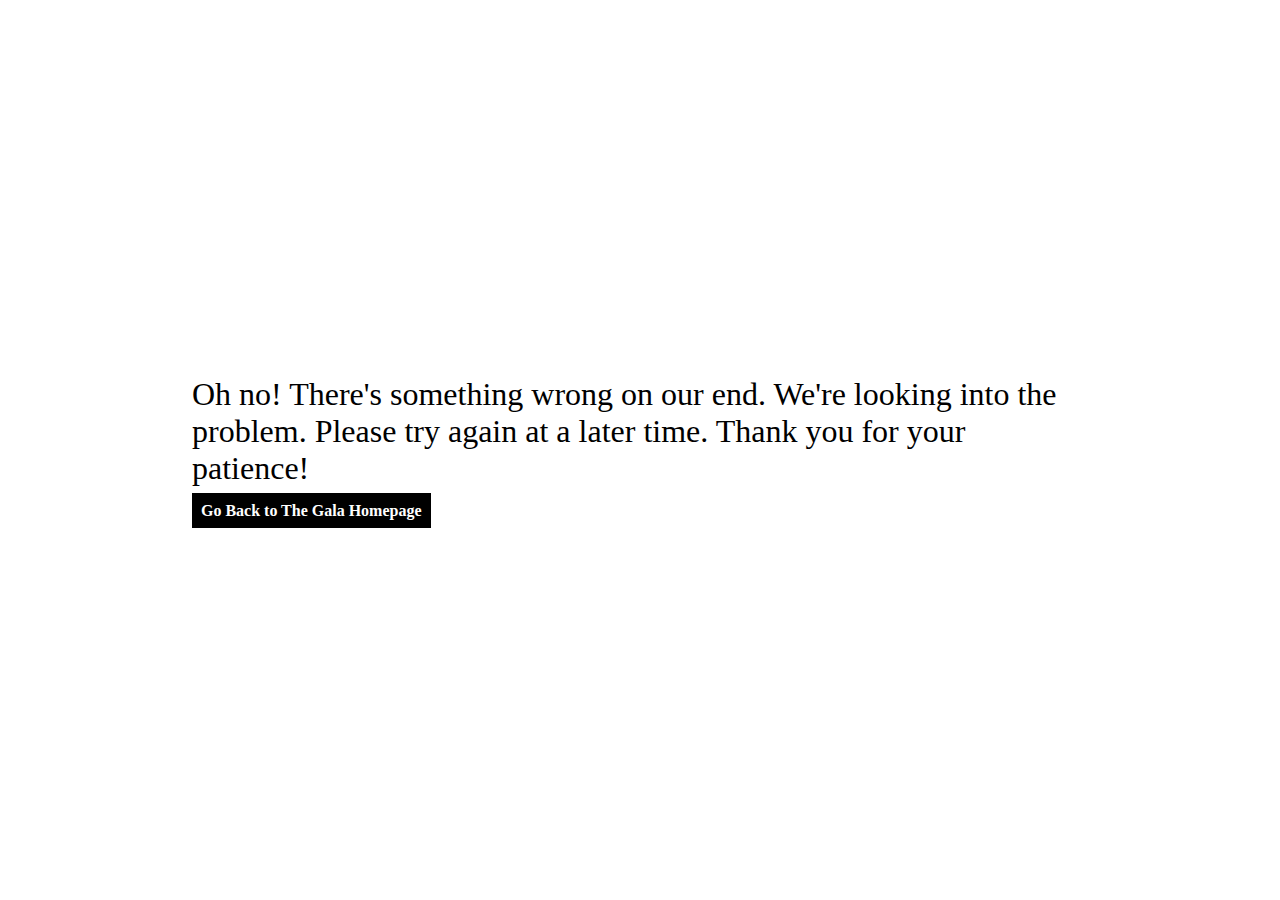
==== website/about.html @ 7577daa3 "Add files via upload" ====
<!DOCTYPE html> 
<html lang="en">
    <head>
        <title>
         AEF Gala - About AEF
        </title>
        <link rel="icon" href="images/logo.png">
        <link rel="stylesheet" type="text/css" href="/website/css/style.css">
                    <meta charset="UTF-8"><meta name="viewport" content="width=device-width, initial-scale=1.0">
    </head>
    <div id="error">
        <p>Oh no! There's something wrong on our end. We're looking into the problem. Please try again at a later time. Thank you for your patience! </p>
    <a href="gala.html">Go Back to The Gala Homepage</a>
    </div>
 <!--   
    <body>
        <div class="header">
            <header>
                <img src="./images/aef_logo_c.png">
            <ul>
                <li><a href="/index.html">The Gala</a></li>
                <li><a href="/support.html">Support Us</a></li>
                <li><a href="about.html">About AEF</a></li>
                <li><a href="sponsors.html">Our Sponsors</a></li>
                <li><a href="contact.html">Contact Us</a></li>
            </ul>
        </header>
    </div>
    <div class="content">
        
        <h1>About AEF</h1>
        <p>The Alhambra Educational Foundation (AEF) is a 501(c)(3) non-profit organization and the official fundraising partner of the Alhambra Unified School District. It has been raising funds to support and improve the educations of all students within the district since 1993. So far, it has donated over 2.8 million dollars, which has gone into programs such as the Reading is Fundamental, Music and More, Teacher Mini-Grants, Student Leadership seminars, and Authors Festival programs.</p>

        <h1>The Management</h1>
        <p>AEF is managed by a team of parents, former educators, professionals, and more, all of them passionate about providing a quality education to children. Currently, this board is comprised of Steve Perry (President), Cliff Bender (1st Vice President), Maria Chow-Kakazu (2nd Vice President), Martin Ulloa (Secretary), and Dawn Rock (Treasurer). Starting in 2024 and ending in 2025, the team will include Ed Aguirre, Shirley Gudal, John Nunez, Dawn Rock, Alice Tan, Lorraine Tom, Sharon Woo, Hoang (Kevin) Nong, Thomas Wong, Barbara Messina, and Nathaniel Rock.
        </p>

        <h1>AEF’s Impact        </h1>
        <p>In the past 30 years, AEF has funded: 
            </p>
            <ul>
                <li>TK-3rd instructional music</li>
                <li>Additional high school college & career counselors </li>
                <li>Instruments and supplies</li>
                <li>Computers</li>
                <li>Internet access</li>
                <li>Automated external defibrillators</li>
                <li>Reading incentives</li>
                <li>Library & classroom books</li>
                <li>Disaster preparedness equipment & materials</li>
                <li>Uniforms</li>
                <li>Reading is Fundamental program</li>
                <li>Teacher Mini-Grants</li>
                <li>Student Leadership seminars </li>
                <li>Author’s Festival </li>
            </ul>
    </div>
    <div class="footer">
        <footer>
            <table id="contact">
                <tr >
                    <td id="firstcontactcol">Contact</td>  <td id="lastcontactrcol"><a href="mailto:support@aef4kids.com">support@aef4kids.com</a></td>
                </tr>
              
                <tr >
                    <td id="firstcontactcol"><a href="tel:+16269433080">1(626) 943-3080</a></td>
                <td id="lastcontactrcol"><a>Mon-Fri 8AM - 4PM</a></td>
                </tr>

                <tr>
                   <td colspan="2">Copyright &#169; 2023 AEF Gala. All Rights Reserved.</td> 
                </tr>
                
                
            </table>
            <ul id="footer-aef-logo">
                <li><img src="./images/footerlogo.png"></li>
                
            </ul>
            <ul id="socials">
               
                <li><a href="https://maps.app.goo.gl/qEAL8jCuaeZ5Wijj8" target="_blank">1603 Chestnut Street, Alhambra, CA 91803</a></li>
                <br>
                <br>
                <li><ul>
                    <li><a href="https://www.instagram.com/aef4kids?utm_source=ig_web_button_share_sheet&igsh=ZDNlZDc0MzIxNw=="><img src="./images/instagram.png" alt="Instagram"></a></li>
                    <li><a href="https://www.facebook.com/aef4kids?eid=ARAqSVb9qq_IHO6O2yPmLuli-qXn0Z8K9nQC-h7ahCwlXy4J5KJQ7nLIIES4IsnYtFyYTVqKRAItZ-kq"><img src="./images/facebook.png" alt="Facebook"></a></li>
                    <li><a href="
                        https://www.youtube.com/channel/UCCwoIYXVtG1D2bxsl2aiOXg"><img src="./images/youtube.png" alt="YouTube"></a></li>
                     <li><a href="mailto:support@aef4kids.com"><img src="images/gmail.png" alt="Gmail"></a></li>
                </ul></li>
            </ul>
        </footer>
    </div>
</body>-->
</html>
---- website/css/style.css ----
* {
    padding: 0;
    margin: 0;
    border: none;
}

@font-face {
    font-family: PhotoSig;
    src: url(../fonts/Photograph\ Signature.ttf);
}

html {
    background-color: white;
    font-family: "Times New Roman", Times, serif;
}

body {
    background-color: white;
    display: flex;
    min-height: 100vh;
    flex-direction: column;
}

ul {
    list-style-type: none;
}

.header {
    background-color: white;
    color: black;
    position: relative;
    top: 0;
    width: 100%;
    height: 70px;
}

header {
    display: flex;
    height: 70px;
}

.header img {
    padding: 10px 0 10px;
    height: 50px;
}

.header li:first-child {
    height: 70px;
}

.header ul {
    text-transform: uppercase;
    text-decoration-line: none;
    display: flex;
    align-items: stretch; /* Default */
    justify-content: space-between;
    width: 100%;
}

.header, a:visited, a{
    color:black;
    text-decoration-line:none;
}

.header ul li a:hover{
    color:#8b651b
}

.header ul li {
    display: inline;
    flex-wrap: nowrap;
    padding-left: 25px;
    padding-right:25px;
    line-height: 70px;
    vertical-align: center;
}

.content {
    display: block;
    height: auto;
    width:50%;
    align-self: center;
    text-align:center;
}

.content p{
    font-size: larger;
    padding-left: 20px;
    padding-right:20px;
    padding-bottom: 20px;
    line-height: 130%;
}

.galaimpact p{
    padding-bottom: 10px;
}

#contact{border-spacing: 15px;}

#firstcontactcol{text-align:left;}
#lastcontactrcol{text-align:right;}

h1 {
    padding-left: 20px; padding-right: 20px;
    color: #c8a45f;
    font-family: PhotoSig;
    font-size:500%;
    font-weight: lighter;
    
}

#galabody{
    padding: 10px;
    padding-bottom: 40px;
    display: flex;
    width:100%
}

.hero {
    height:100%;
    background-image: url(../images/galahero.png);
    background-position:center;
    background-size: cover;
    position:relative;
    background-repeat: no-repeat;
}

.hero h1{font-size:900%; translate: 0 -30px}

.hero-text{
    text-align: center;
    top:50%;
    left:50%;
    padding:50px;
    color:white;
    font-weight: lighter;
}

.hero-text h2{
    color:white;
    font-weight: lighter;
}

#herosecondline{
    font-size: xx-large;
}

.hero-text p{
    line-height: 25px;
    font-size: large;
    translate: 0 -50px
}

#herobutton{
    padding:20px;
    margin-top: 40px;
    color:black;
    background-color: white;
    text-transform:uppercase;
    font-family: 'Times New Roman', Times, serif;
    font-size: large;
    font-weight: bold;
    word-spacing:5px;
    text-align:center;
    display:inline-block;
    width:25%;
    border-radius: 40px;
    translate: 0 -40px
}

#herobutton:hover{
    color:white;
    background-color: #c8a45f;
    box-shadow: 0 9px #8b651b;
}


#herobutton:active{
    color:white;
    background-color: #c8a45f;
    box-shadow: 0 5px #8b651b;
    transform: translateY(4px)
}

.support {
    height:100%;
    background-image: url(../images/supporthero.png);
    background-position:center;
    background-size: cover;
    position:relative;
    background-repeat: no-repeat;
}

.support h1{font-size:900%; translate: 0 -30px}

.support-text{
    text-align: center;
    top:50%;
    left:50%;
    padding:50px;
    color:white;
    font-weight: lighter;
}

.support-text p{
    line-height: 25px;
    font-size: large;
    translate: 0 -50px;
    padding-left: 25%;
    padding-right:25%
}

#supportbody{
    padding-top: 15%;
    padding-bottom:10%;
    display: flex;
    justify-content: center;
    width:100%}

.donatebutton{
    padding:15px;
    margin-top: 40px;
    color:#8b651b;
    background-color: #dbbd83;
    text-transform:uppercase;
    font-family: 'Times New Roman', Times, serif;
    font-size: large;
    font-weight: bold;
    word-spacing:5px;
    text-align:center;
    display:inline-block;
    width:40%;
    border-radius: 40px;
    box-shadow: 0 9px #8b651b;
}
.donatebutton:visited{
    color:#8b651b
}
.donatebutton:hover{
    background-color: #c8a45f;
    color: white;
}



.donatebutton:active{
    background-color: #c8a45f;
    color:white;
    box-shadow: 0 5px #8b651b;
    transform: translateY(4px)
}

.supportdonatebutton, .supportbuybutton, .supportsponsor{
    color:#8b651b;
    background-color: #dbbd83;
    padding:2%;
    text-transform:uppercase;
    font-family: 'Times New Roman', Times, serif;
    font-size: large;
    font-weight: bold;
    word-spacing:5px;
    text-align:center;
    display:inline-block;
    width:80%;
    border-radius: 40px;
    box-shadow: 0 9px #8b651b;
}

.supportbuybutton:visited, .supportdonatebutton:visited, .supportsponsor:visited{
    color: #8b651b;
}

.supportdonatebutton:hover, .supportbuybutton:hover, .supportsponsor:hover{
    background-color: #c8a45f;
    color: white;
}

.supportdonatebutton:active, .supportbuybutton:active, .supportsponsor:active{
    background-color: #c8a45f;
    color:white;
    box-shadow: 0 5px #8b651b;
    transform: translateY(4px)
}

.supportsponsor {
    padding: 1%;
    margin-bottom: 5%;
}

.supportflex{
    display:flex;
    flex-flow: row;
    align-content: center;
}

.supportflex h1{
    font-size: 300%;
    
}

.sponsor-carousel{
    position: relative;
    width: 85%;
    height: 520px;
    overflow: hidden;
    margin: auto;
}

.sponsorItem{
    position: absolute;
    text-align: justify;
    background-color: #fff;
    border-radius: 10px;
    padding: 20px;
    transition: 0.5s;
    left: calc(50% - 130px);
    top: 0;
}

#next, #prev{
    position: absolute;
    top: 40%;
    color: black;
    background-color: transparent;
    border: none;
    font-size: xxx-large;
    font-family: monospace;
    font-weight: bold;
    left: 10px;
}

#next{
    left: unset;
    right: 10px;
}

.sponsor h1{
    font-size: 350%;
}

#crownjewels, #diamond, #platinum, #gold, #silver, #bronze{
    background-image: url(../images/thinblock.png);
    background-repeat: no-repeat;
    background-size: cover;
    padding:5%;
    width: 200px;
    height: 450px;
    margin-bottom: -3in;
    border-radius: 50px;
}

.sponsor-carousel #sponsor-title{
    font-size: 180%;
    margin-bottom: -5%;
    color:#c8a45f;
    font-family: PhotoSig;
    padding:1%
}

.sponsor-carousel #sponsor-price{
    font-size: 310%;
    color:#699194;
    font-family: 'Times New Roman', Times, serif;
    font-weight: bold;
    padding:1%;
}

.sponsor-carousel ul {
    list-style: none;
  }

.sponsor-carousel ul li{
    margin-bottom: 4%;
}
  
 .sponsor-carousel ul li:before {
    content: '✓';
    color:#699194
  }



#topflowers{
    width: 100%;
    padding-top:15%;
    padding-bottom:5%
}

#bottomflowers{
    width:100%;
    padding-top:10%;
    padding-bottom:15%
}

.footer {
    color: black;
    position: relative;
    width: 100%;
    padding: 10px 0px;
    margin-top: auto;
    margin-bottom: 5%;
}

footer {
    display: flex;
    justify-content: space-between;
    align-items: center;
}

.footer img {
    max-width: 150px;
}

.footer #contact {
    text-decoration: none;
    display: inline-block;
    margin-left: 10%;
}

.footer #contact li {
    text-align: center;
}

.footer #socials {
    text-decoration: none;
    display: inline-block;
    margin-right: 10%;
}

.footer #socials li {
    text-align: center;
    
}

.footer #socials ul li {
    padding: 0% 5%;
}

.footer button {
    margin-bottom: 10px;
}

.footer #socials ul li{
    display: inline;
}

.footer ul {
    display: block;
}

.footer a {
    text-decoration: none;
    color: black;
}

#subscribe {
    background-color: transparent;
    border: 2px solid black;
    color: black;
    padding: 10px 30px;
    text-align: center;
    text-decoration: none;
    font-size: 15px;
    transition-duration: 0.4s;
    cursor: pointer;
}

#subscribe:hover {
    background-color: black;
    color: white;
}

.footer .logo {
    cursor: pointer;
    -webkit-filter: invert(100%); /* Safari/Chrome */
    filter: grayscale(1) invert(100);
}

.footer #socials img {
    width: 20px;
}

#error{
    font-size: xx-large;
    margin: auto;
    padding-left: 15%;
    padding-right: 15%;
}

#error a{
    font-size: medium;
    font-weight: bold;
    background-color: black;
    color: white;
    padding: 1%;
}

#error a:hover{
   border-style: solid;
   border-color: black;
   background-color: white;
   color: black; 
}

@media (min-width:1100px) {
    /* desktop viewport */

    .header .icon {
        display: none;
    }

}

@media (max-width:1100px)  { 
    /* tablet viewport */ 
    
    .header a:not(.icon){
        display: none;
    }

    .header .icon img{
      display: block;
      max-height: 55px;
      margin-right: 0;
      padding-right: 0;
    }

    .header.responsive ul{
        display: flex;
        position: relative;
        flex-direction: column;
        z-index: 10;
    }

    .header.responsive li:not(.logo){
        padding: 0;
    }
        
    .header.responsive .icon {
        right: 0;
        top: 0;
        position: absolute;
    }

    .header.responsive a{
        float: none;
        display: block;
        text-align: left;
        background-color: white;
        padding: 0 25px;
    }

    .header.responsive a:hover:not(.icon){
        background-color: #f2f2f2;
    }

    #herobutton {
        width: 50%;
        margin-top: 10px;
        padding: 2%;
    }

    h1{
        font-size: 300%;
    }

    .content p, .header li a, #herobutton, .donatebutton, .hero-text p, .footer{
        font-size: medium;
    }

    h2 {
        font-size: 1em;
    }

    #herosecondline {
        font-size: x-large;
    }

    .hero h1{
        font-size: 700%;
    }

    .content {
        width: 80%;
    }

    .hero-text{
        padding: 25px;
    }

    footer{
        flex-direction: column;
    }

    .footer #socials, .footer #contact {
        margin: 0;
    }

    .footer img {
        margin: 10% 0 30% 0;
    }
}

@media (max-width:700px)  { 
    /* phone viewport */

    .header .icon img, .header .logo img{
      height: 30px;
    }

    .header, .header li{
        height: 50px;
    }

    .header li:first-child {
        height: 50px;
    }
    
    .header ul li{
        line-height: 50px;
    }
  
    .header li:not(.logo,.icon){
      display: none;
    }

    .header.responsive .icon, .header .icon img {
        right: 0;
        top: 0;
        position: absolute;
        padding-right: 25px;
    }

    .header.responsive a{
        float: none;
        display: block;
        text-align: left;
        background-color: white;
        padding: 0 25px;
    }

    #herobutton {
        width:80%;
        margin-top: 5px;
        padding: 1%;
    }

    #galabody, #supportbody{
        display: none;
    }

    #supportbody {
        padding-bottom: 0;
    }

    h1, .supportflex h1, .sponsor h1{
        font-size: 200%;
    }

    .content p, .header li a, #herobutton, .donatebutton, .hero-text p, .footer, .support-text p{
        font-size: small;
    }

    .content {
        width: 95%;
    }

    h2 {
        font-size: 0.8em;
    }

    #herosecondline {
        font-size: large;
    }

    .hero h1, .support h1{
        font-size: 500%;
        margin-top: 5%;
    }

    .hero-text, .support-text{
        padding: 25px;
    }

    .hero-text p, .support-text p{
        line-height: 18px;
        margin-top: 3%;
    }

    .sponsor-carousel {
        margin-top: 5%;
    }

    .sponsor h1{
        margin-top: 55px;
    }
}
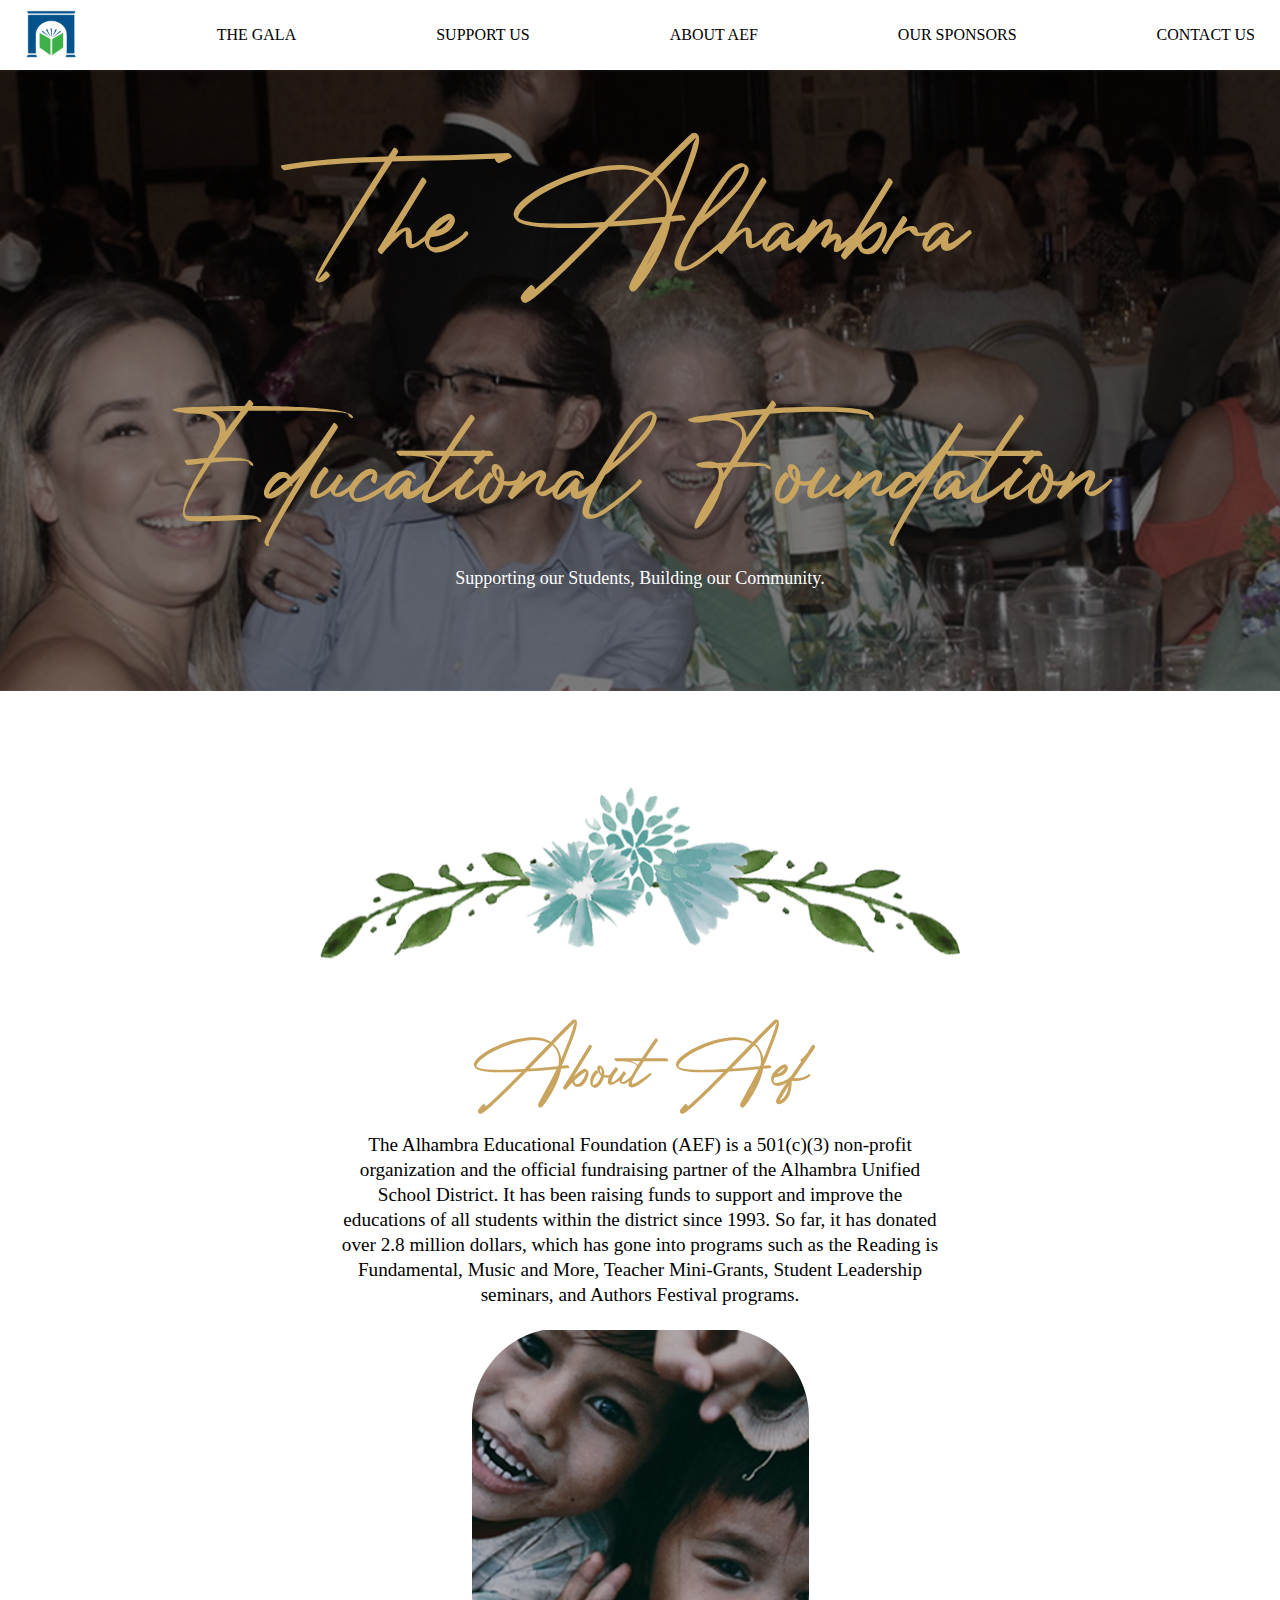
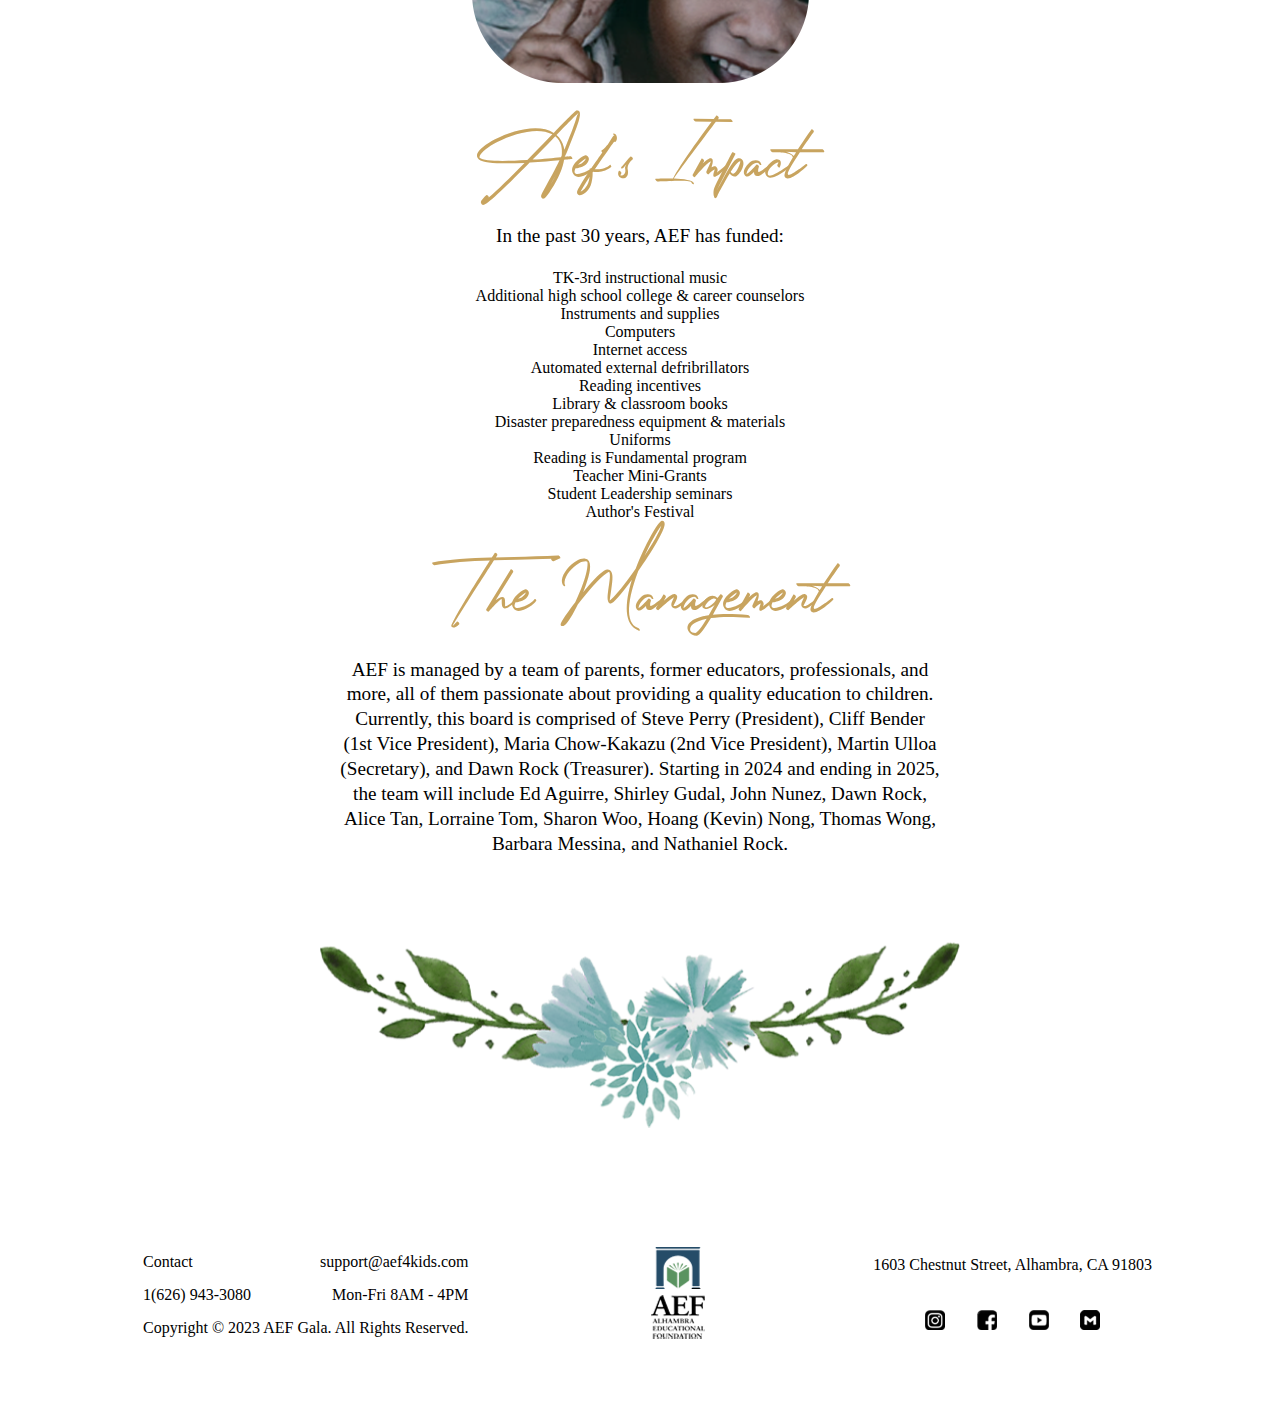
==== commit f0b0f94d: "Create HTML for Our Sponsors, About AEF, Contact Us and fix hamburger menu" ====
--- a/website/about.html
+++ b/website/about.html
@@ -1,59 +1,87 @@
-<!DOCTYPE html> 
+<!--
+    The About AEF page is created to give visitors
+    a brief background on the Alhambra Educational
+    Foundation's impacts and managment. It is meant
+    to provide further incentive to donate and 
+    support the AEF Gala. The page includes a list of 
+    how AEF has improved the lives of students through
+    the AEF Gala and other efforts, and also a brief
+    paragraph detailing the people who drive the
+    organization forward.
+-->
+<!DOCTYPE html>
 <html lang="en">
-    <head>
-        <title>
-         AEF Gala - About AEF
-        </title>
-        <link rel="icon" href="images/logo.png">
-        <link rel="stylesheet" type="text/css" href="/website/css/style.css">
-                    <meta charset="UTF-8"><meta name="viewport" content="width=device-width, initial-scale=1.0">
-    </head>
-    <div id="error">
-        <p>Oh no! There's something wrong on our end. We're looking into the problem. Please try again at a later time. Thank you for your patience! </p>
-    <a href="gala.html">Go Back to The Gala Homepage</a>
-    </div>
- <!--   
-    <body>
-        <div class="header">
-            <header>
-                <img src="./images/aef_logo_c.png">
-            <ul>
-                <li><a href="/index.html">The Gala</a></li>
-                <li><a href="/support.html">Support Us</a></li>
-                <li><a href="about.html">About AEF</a></li>
-                <li><a href="sponsors.html">Our Sponsors</a></li>
-                <li><a href="contact.html">Contact Us</a></li>
-            </ul>
+
+<head>
+    <title>AEF Gala - About AEF</title>
+    <link rel="icon" href="images/logo.png">
+    <link rel="stylesheet" type="text/css" href="css/style.css">
+    <!--External Script -->
+    <script src="./scripts/nav-bar.js"></script>
+    <meta charset="UTF-8"><meta name="viewport" content="width=device-width, initial-scale=1.0">
+</head>
+
+<body>
+    <div class="header" id="navbar">
+        <header>
+        <ul>
+            <li class="logo"><img src="images/aef_logo_c.png"></li>
+            <li><a href="gala.html">The Gala</a></li>
+            <li><a href="support.html">Support Us</a></li>
+            <li><a href="about.html">About AEF</a></li>
+            <li><a href="oursponsors.html">Our Sponsors</a></li>
+            <li><a href="contact.html">Contact Us</a></li>
+            <li class="icon"><a href="javascript:void(0);" class="icon" onclick="onMenuClick()"><img src="./images/hamburger.png"></a></li>
+        </ul>
         </header>
     </div>
+    <div class="aef support">
+        <div class="aef-text support-text">
+            <h1>The Alhambra Educational Foundation</h1>
+            <p>Supporting our Students, Building our Community.</p>
+        </div>
+    </div>
     <div class="content">
-        
-        <h1>About AEF</h1>
-        <p>The Alhambra Educational Foundation (AEF) is a 501(c)(3) non-profit organization and the official fundraising partner of the Alhambra Unified School District. It has been raising funds to support and improve the educations of all students within the district since 1993. So far, it has donated over 2.8 million dollars, which has gone into programs such as the Reading is Fundamental, Music and More, Teacher Mini-Grants, Student Leadership seminars, and Authors Festival programs.</p>
+        <!-- content lies here -->
 
-        <h1>The Management</h1>
-        <p>AEF is managed by a team of parents, former educators, professionals, and more, all of them passionate about providing a quality education to children. Currently, this board is comprised of Steve Perry (President), Cliff Bender (1st Vice President), Maria Chow-Kakazu (2nd Vice President), Martin Ulloa (Secretary), and Dawn Rock (Treasurer). Starting in 2024 and ending in 2025, the team will include Ed Aguirre, Shirley Gudal, John Nunez, Dawn Rock, Alice Tan, Lorraine Tom, Sharon Woo, Hoang (Kevin) Nong, Thomas Wong, Barbara Messina, and Nathaniel Rock.
-        </p>
+        <img src="./images/topflowers.png" id="topflowers">
+        <section class="aefflex">
 
-        <h1>AEF’s Impact        </h1>
-        <p>In the past 30 years, AEF has funded: 
-            </p>
-            <ul>
-                <li>TK-3rd instructional music</li>
-                <li>Additional high school college & career counselors </li>
-                <li>Instruments and supplies</li>
-                <li>Computers</li>
-                <li>Internet access</li>
-                <li>Automated external defibrillators</li>
-                <li>Reading incentives</li>
-                <li>Library & classroom books</li>
-                <li>Disaster preparedness equipment & materials</li>
-                <li>Uniforms</li>
-                <li>Reading is Fundamental program</li>
-                <li>Teacher Mini-Grants</li>
-                <li>Student Leadership seminars </li>
-                <li>Author’s Festival </li>
-            </ul>
+            <section class="row1">
+                <section class="column1">
+                    <section class="aboutaef">
+                        <h1>About Aef</h1>
+                        <p>The Alhambra Educational Foundation (AEF) is a 501(c)(3) non-profit organization and the official fundraising partner of the Alhambra Unified School District. It has been raising funds to support and improve the educations of all students within the district since 1993. So far, it has donated over 2.8 million dollars, which has gone into programs such as the Reading is Fundamental, Music and More, Teacher Mini-Grants, Student Leadership seminars, and Authors Festival programs.</p>
+                    </section>
+                    <img class="aefbodyimg" src="./images/aefbody.png">
+                </section>
+                <section class="column2">
+                    <h1>Aef's Impact</h1>
+                    <p>In the past 30 years, AEF has funded:</p>
+                    <ul>
+                        <li>TK-3rd instructional music</li>
+                        <li>Additional high school college & career counselors</li>
+                        <li>Instruments and supplies</li>
+                        <li>Computers</li>
+                        <li>Internet access</li>
+                        <li>Automated external defribrillators</li>
+                        <li>Reading incentives</li>
+                        <li>Library & classroom books</li>
+                        <li>Disaster preparedness equipment & materials</li>
+                        <li>Uniforms</li>
+                        <li>Reading is Fundamental program</li>
+                        <li>Teacher Mini-Grants</li>
+                        <li>Student Leadership seminars</li>
+                        <li>Author's Festival</li>
+                    </ul>
+                </section>
+            </section>
+            <section class="row2">
+                <h1>The Management</h1>
+                <p>AEF is managed by a team of parents, former educators, professionals, and more, all of them passionate about providing a quality education to children. Currently, this board is comprised of Steve Perry (President), Cliff Bender (1st Vice President), Maria Chow-Kakazu (2nd Vice President), Martin Ulloa (Secretary), and Dawn Rock (Treasurer). Starting in 2024 and ending in 2025, the team will include Ed Aguirre, Shirley Gudal, John Nunez, Dawn Rock, Alice Tan, Lorraine Tom, Sharon Woo, Hoang (Kevin) Nong, Thomas Wong, Barbara Messina, and Nathaniel Rock.</p>
+            </section>
+
+        <img src="./images/bottomflowers.png" id="bottomflowers">
     </div>
     <div class="footer">
         <footer>
@@ -74,11 +102,11 @@
                 
             </table>
             <ul id="footer-aef-logo">
-                <li><img src="./images/footerlogo.png"></li>
-                
+                <li><a href="https://www.aef4kids.com/"><img src="images/footerlogo.png"></a></li>
+                <!-- <li><img src="./images/aef_word.png"></li> -->
             </ul>
             <ul id="socials">
-               
+                <!--<li><button id="subscribe">Subscribe to Our Newsletter</button></li>-->
                 <li><a href="https://maps.app.goo.gl/qEAL8jCuaeZ5Wijj8" target="_blank">1603 Chestnut Street, Alhambra, CA 91803</a></li>
                 <br>
                 <br>
@@ -92,5 +120,5 @@
             </ul>
         </footer>
     </div>
-</body>-->
-</html>
+</body>
+</html>--- a/website/css/style.css
+++ b/website/css/style.css
@@ -619,10 +619,6 @@
     .header ul li{
         line-height: 50px;
     }
-  
-    .header li:not(.logo,.icon){
-      display: none;
-    }
 
     .header.responsive .icon, .header .icon img {
         right: 0;
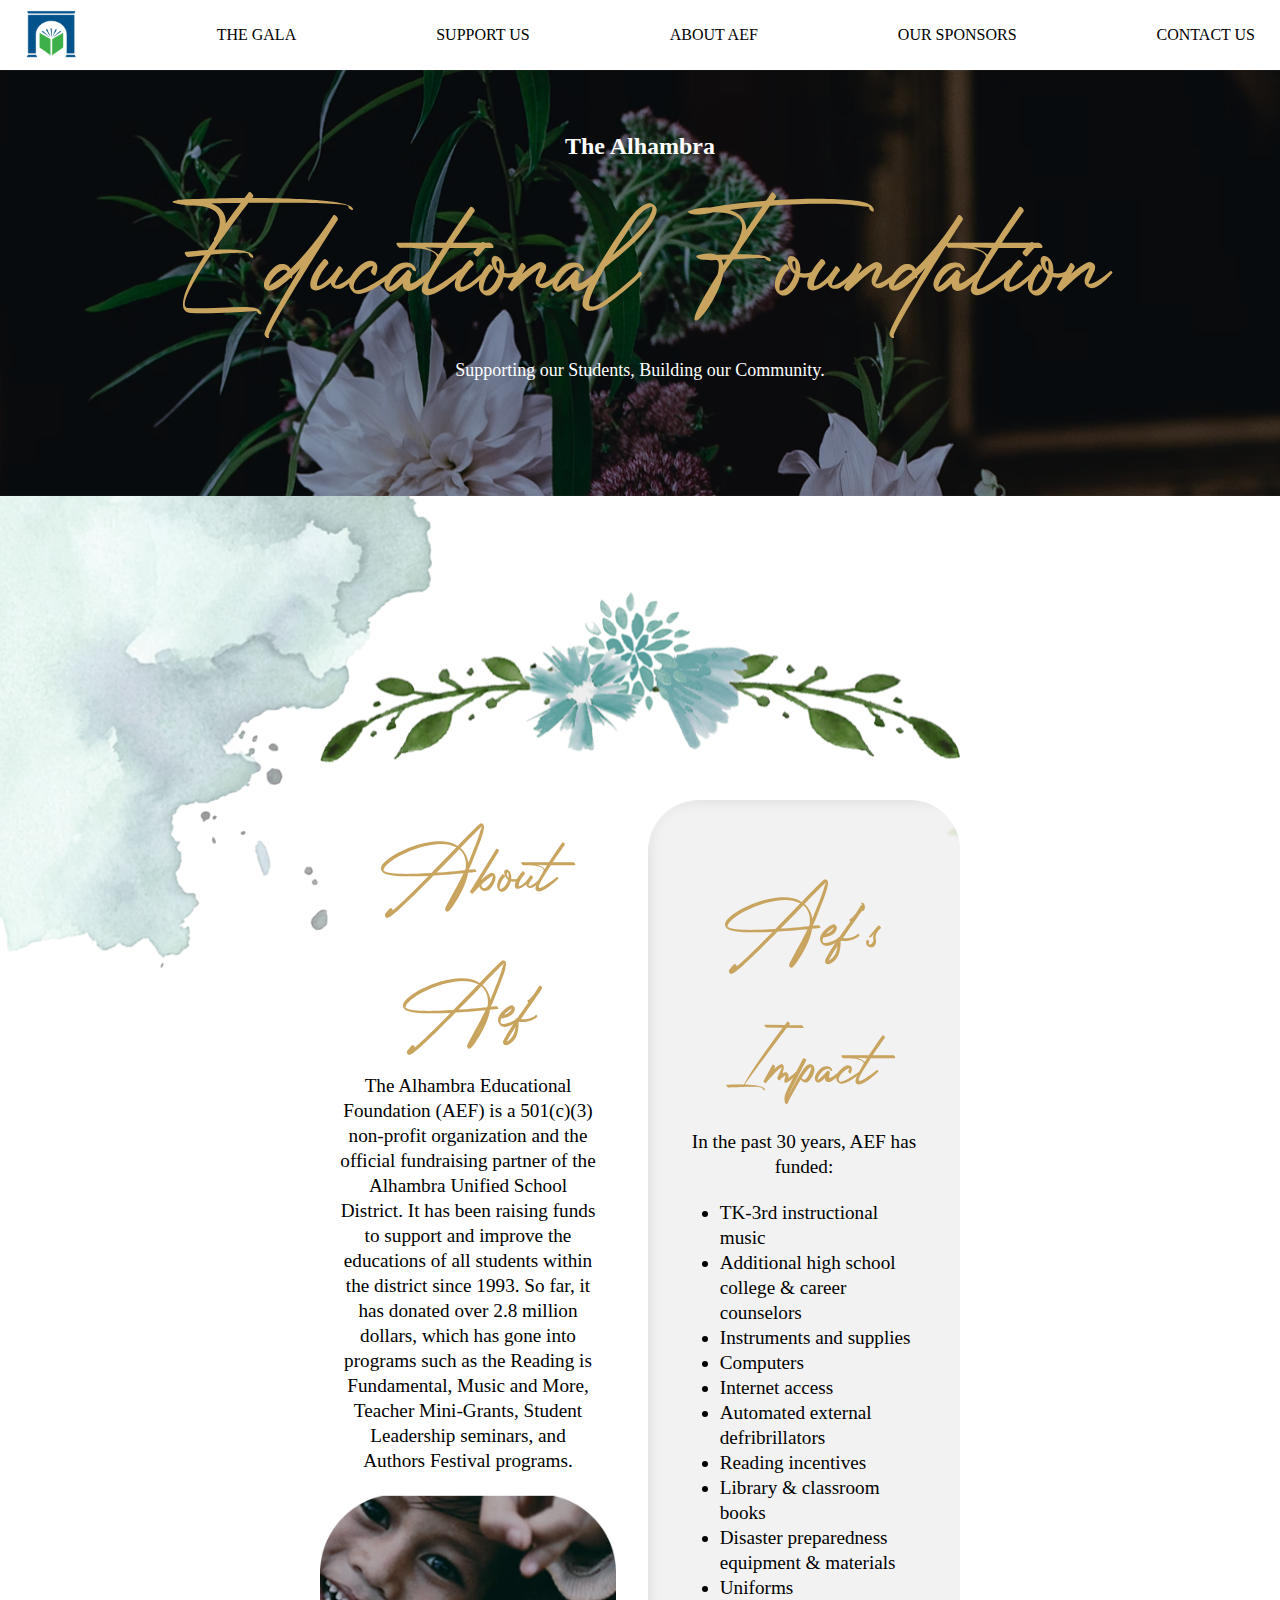
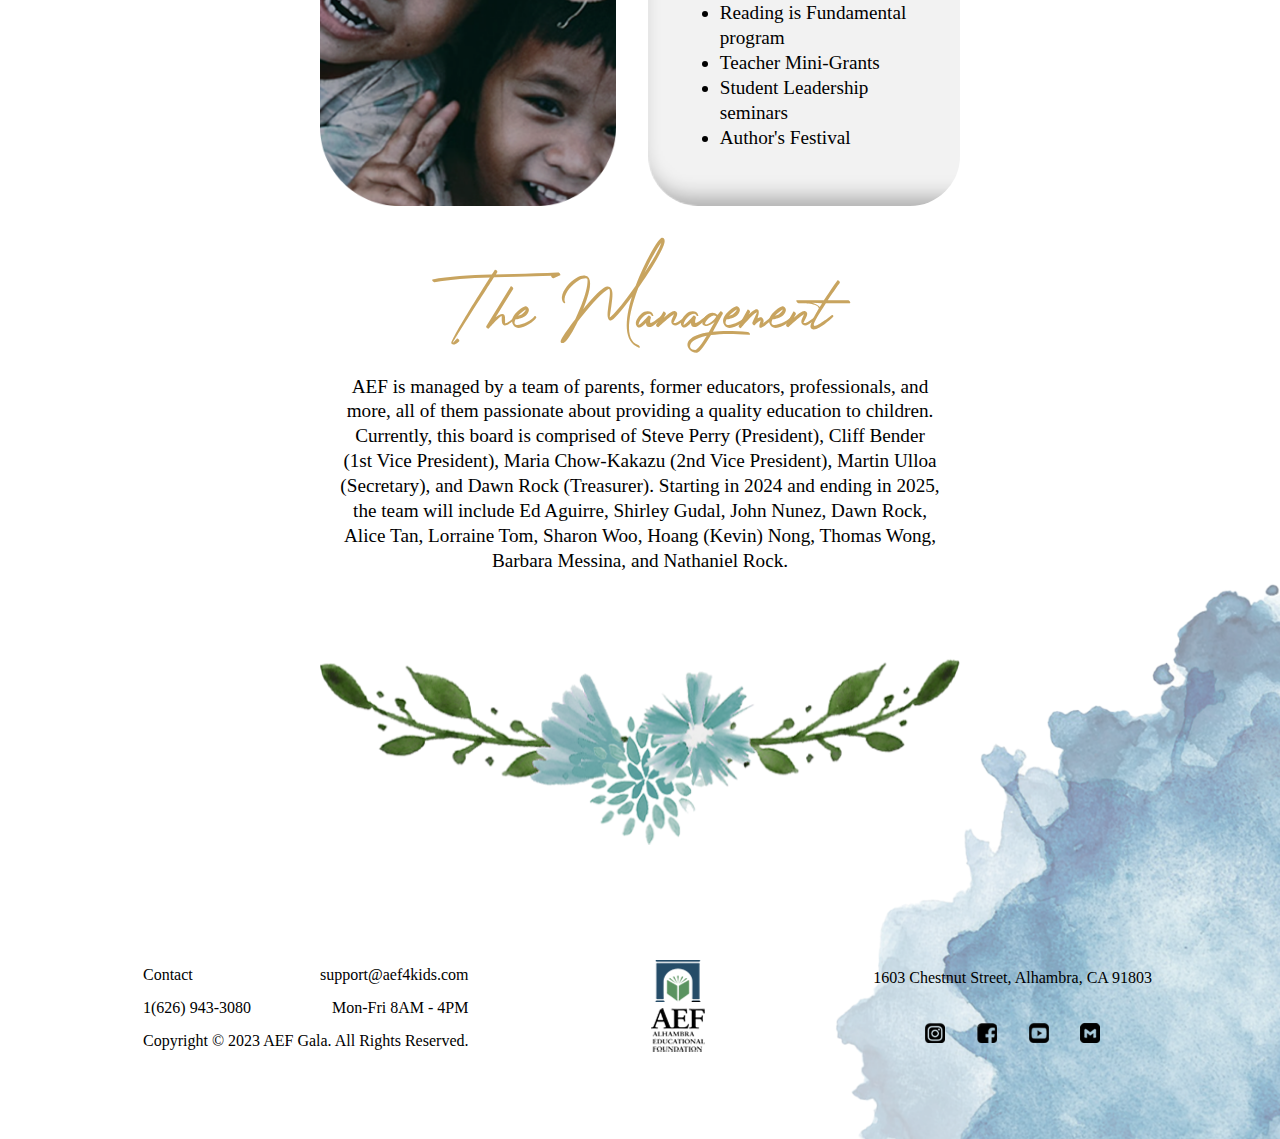
==== commit fc8495da: "Add CSS for About AEF page" ====
--- a/website/about.html
+++ b/website/about.html
@@ -19,6 +19,15 @@
     <!--External Script -->
     <script src="./scripts/nav-bar.js"></script>
     <meta charset="UTF-8"><meta name="viewport" content="width=device-width, initial-scale=1.0">
+    <style>
+        /* Adding media queries or viewports to change design based on device */
+        body{
+            background: url(images/watercolor2.png), url(images/watercolor3.png);
+            background-size: 70%, 55%;
+            background-position: left -120% top 15%, right -45% bottom -10%;
+            background-repeat: no-repeat;
+        }
+    </style>    
 </head>
 
 <body>
@@ -35,9 +44,10 @@
         </ul>
         </header>
     </div>
-    <div class="aef support">
+    <div class="aef hero support">
         <div class="aef-text support-text">
-            <h1>The Alhambra Educational Foundation</h1>
+            <h2>The Alhambra</h2>
+            <h1>Educational Foundation</h1>
             <p>Supporting our Students, Building our Community.</p>
         </div>
     </div>
@@ -81,7 +91,7 @@
                 <p>AEF is managed by a team of parents, former educators, professionals, and more, all of them passionate about providing a quality education to children. Currently, this board is comprised of Steve Perry (President), Cliff Bender (1st Vice President), Maria Chow-Kakazu (2nd Vice President), Martin Ulloa (Secretary), and Dawn Rock (Treasurer). Starting in 2024 and ending in 2025, the team will include Ed Aguirre, Shirley Gudal, John Nunez, Dawn Rock, Alice Tan, Lorraine Tom, Sharon Woo, Hoang (Kevin) Nong, Thomas Wong, Barbara Messina, and Nathaniel Rock.</p>
             </section>
 
-        <img src="./images/bottomflowers.png" id="bottomflowers">
+    <img src="./images/bottomflowers.png" id="bottomflowers">
     </div>
     <div class="footer">
         <footer>
--- a/website/css/style.css
+++ b/website/css/style.css
@@ -83,7 +83,7 @@
     text-align:center;
 }
 
-.content p{
+.content p, .content li{
     font-size: larger;
     padding-left: 20px;
     padding-right:20px;
@@ -295,7 +295,6 @@
 
 .supportflex h1{
     font-size: 300%;
-    
 }
 
 .sponsor-carousel{
@@ -378,8 +377,6 @@
     color:#699194
   }
 
-
-
 #topflowers{
     width: 100%;
     padding-top:15%;
@@ -502,6 +499,68 @@
    color: black; 
 }
 
+/* about aef section */
+
+.aef-text {
+    margin: 1% 0;
+}
+
+.aef {
+    background-image: url(../images/aefhero.png);
+}
+
+.aefflex {
+    display: flex;
+    flex-wrap: wrap;
+}
+
+.row1 {
+    display: flex;
+    gap: 5%;
+}
+
+.column1, .column2{
+    width: 45%;
+}
+
+.column1 {
+    display: flex;
+    flex-direction: column;
+    flex-grow: 1;
+    flex-shrink: 3;
+    gap: 5%;
+}
+
+.column2{
+    background-image: url(../images/thinblock.png);
+    background-repeat: no-repeat;
+    background-size: cover;
+    border-radius: 50px;
+    display: flex;
+    flex-direction: column;
+    justify-content: center;
+    flex-grow: 3;
+    flex-shrink: 1;
+}
+
+.column2 li {
+    padding: 0;
+    text-align: left;
+    list-style: disc;
+    line-height: 25px;
+}
+
+.column2 ul{
+    margin-left: 23%;
+    width: 65%;
+}
+
+.row2 {
+    margin-top: 5%;
+}
+
+/* our sponsors section */
+
 @media (min-width:1100px) {
     /* desktop viewport */
 
@@ -564,7 +623,7 @@
         font-size: 300%;
     }
 
-    .content p, .header li a, #herobutton, .donatebutton, .hero-text p, .footer{
+    .content p, .content li, .header li a, #herobutton, .donatebutton, .hero-text p, .footer{
         font-size: medium;
     }
 
@@ -576,7 +635,7 @@
         font-size: x-large;
     }
 
-    .hero h1{
+    .hero h1, .aef h1{
         font-size: 700%;
     }
 
@@ -653,7 +712,7 @@
         font-size: 200%;
     }
 
-    .content p, .header li a, #herobutton, .donatebutton, .hero-text p, .footer, .support-text p{
+    .content p, .content li, .header li a, #herobutton, .donatebutton, .hero-text p, .footer, .support-text p{
         font-size: small;
     }
 
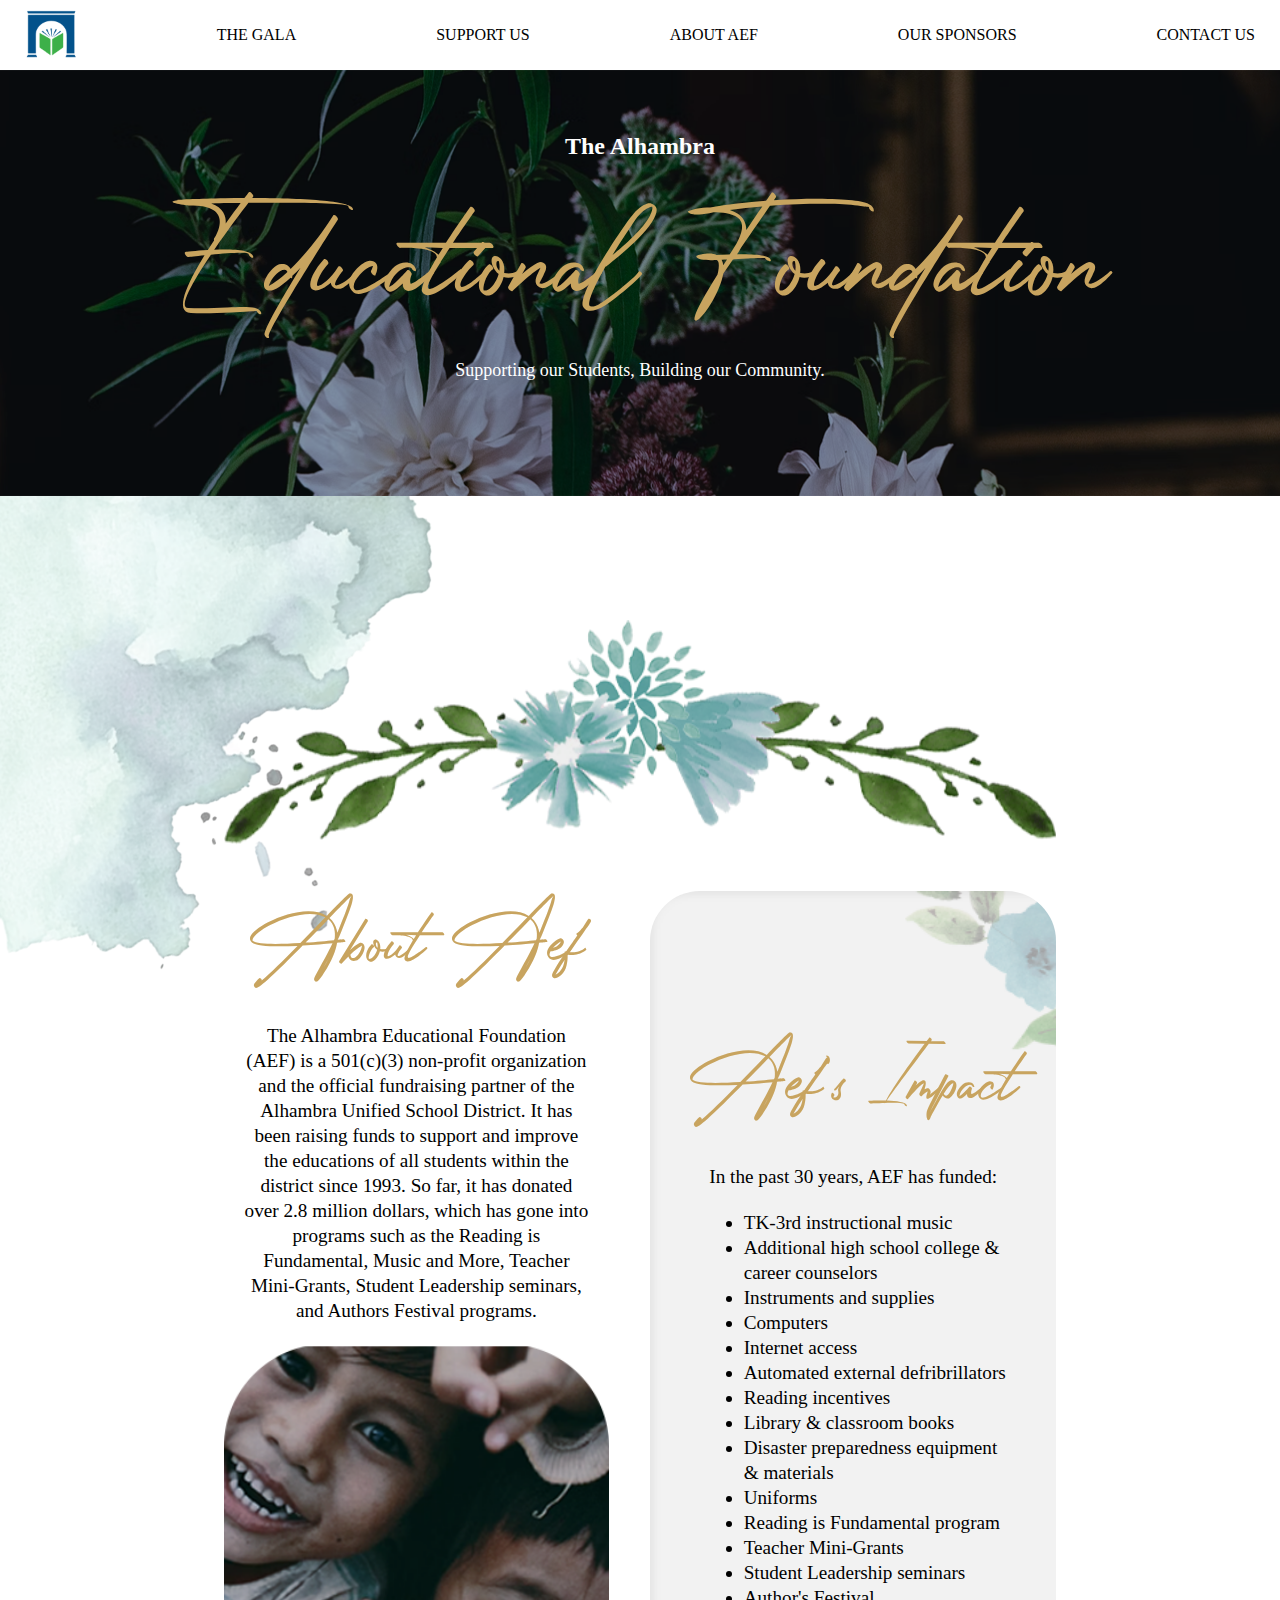
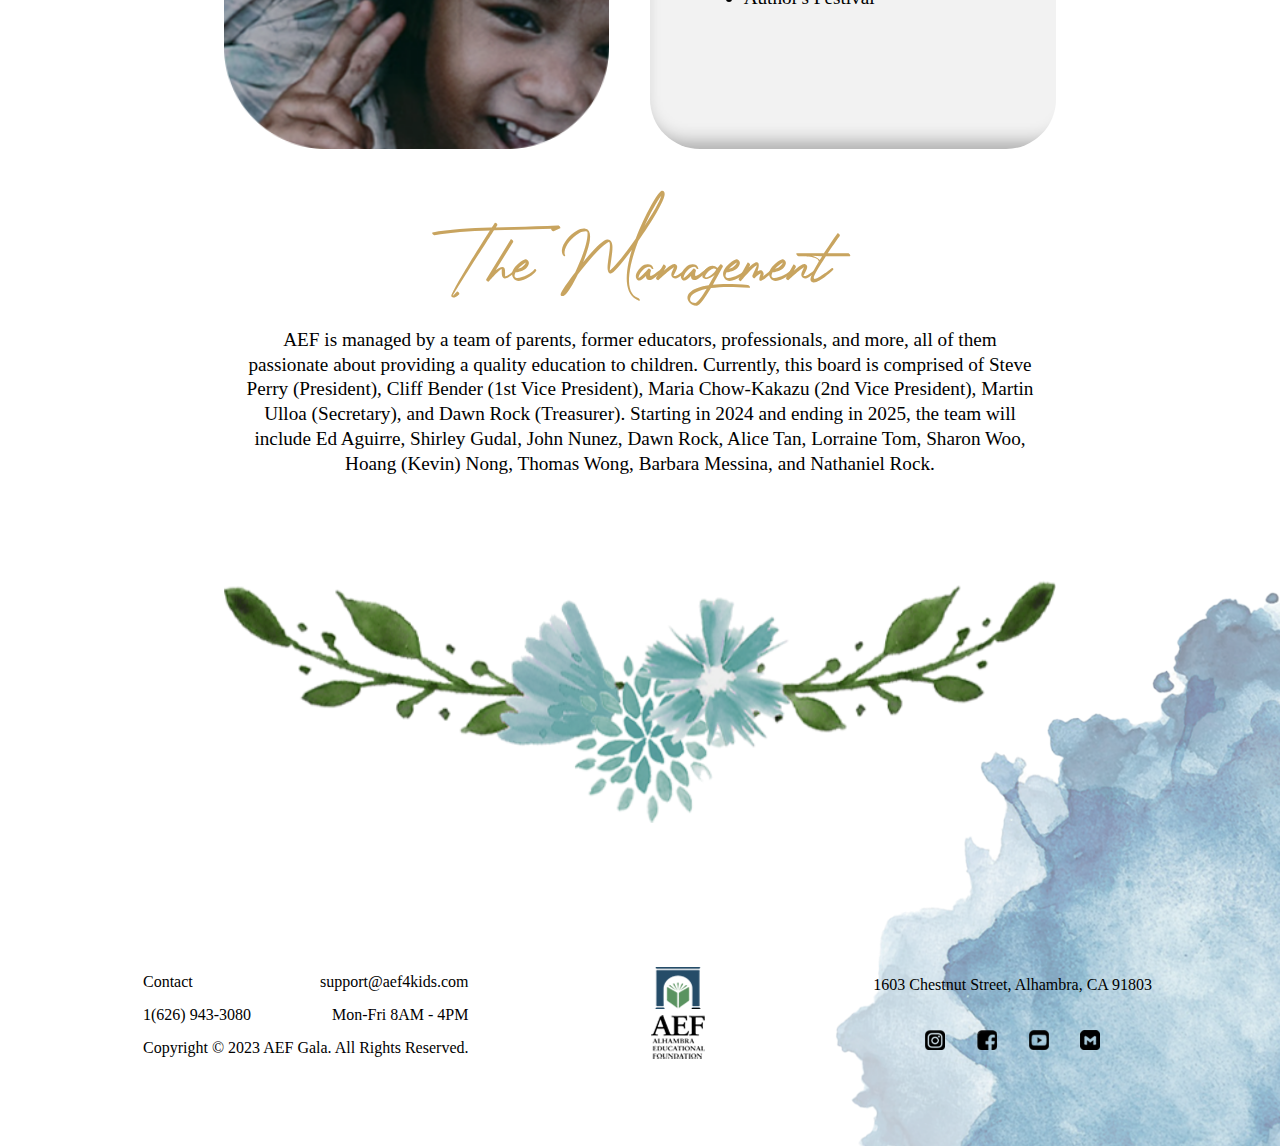
==== commit ccf67831: "Make About AEF page responsive :3" ====
--- a/website/about.html
+++ b/website/about.html
@@ -51,7 +51,7 @@
             <p>Supporting our Students, Building our Community.</p>
         </div>
     </div>
-    <div class="content">
+    <div class="aefcon content">
         <!-- content lies here -->
 
         <img src="./images/topflowers.png" id="topflowers">
--- a/website/css/style.css
+++ b/website/css/style.css
@@ -28,10 +28,11 @@
 .header {
     background-color: white;
     color: black;
-    position: relative;
+    position: sticky;
     top: 0;
     width: 100%;
     height: 70px;
+    z-index: 999;
 }
 
 header {
@@ -83,7 +84,7 @@
     text-align:center;
 }
 
-.content p, .content li{
+.content p{
     font-size: larger;
     padding-left: 20px;
     padding-right:20px;
@@ -297,12 +298,20 @@
     font-size: 300%;
 }
 
-.sponsor-carousel{
+#sponsor-carousel{
     position: relative;
     width: 85%;
     height: 520px;
     overflow: hidden;
     margin: auto;
+}
+
+.sponcarp1 {
+    z-index: 2;
+}
+
+.sponcarp2 {
+    margin-top: -55%;
 }
 
 .sponsorItem{
@@ -348,7 +357,7 @@
     border-radius: 50px;
 }
 
-.sponsor-carousel #sponsor-title{
+#sponsor-carousel #sponsor-title{
     font-size: 180%;
     margin-bottom: -5%;
     color:#c8a45f;
@@ -356,7 +365,7 @@
     padding:1%
 }
 
-.sponsor-carousel #sponsor-price{
+#sponsor-carousel #sponsor-price{
     font-size: 310%;
     color:#699194;
     font-family: 'Times New Roman', Times, serif;
@@ -364,15 +373,15 @@
     padding:1%;
 }
 
-.sponsor-carousel ul {
+#sponsor-carousel ul {
     list-style: none;
   }
 
-.sponsor-carousel ul li{
+#sponsor-carousel ul li{
     margin-bottom: 4%;
 }
   
- .sponsor-carousel ul li:before {
+ #sponsor-carousel ul li:before {
     content: '✓';
     color:#699194
   }
@@ -501,6 +510,11 @@
 
 /* about aef section */
 
+.aefflex .row1 h1 {
+    line-height: 95px;
+    margin-bottom: 10%;
+}
+
 .aef-text {
     margin: 1% 0;
 }
@@ -548,6 +562,7 @@
     text-align: left;
     list-style: disc;
     line-height: 25px;
+    font-size: larger;
 }
 
 .column2 ul{
@@ -561,11 +576,227 @@
 
 /* our sponsors section */
 
+.content.oursponcon {
+    width: 100%;
+}
+
+.oursponcon #topflowers, .oursponcon #bottomflowers {
+    width: 50%;
+}
+
+#sponsors-carousel {
+    display: flex;
+    width: 80%;
+    gap: 10%;
+    margin-right: auto;
+    margin-left: auto;
+}
+
+#sponsors-carousel #next, #sponsors-carousel #prev {
+    position: static;
+}
+
+.oursponsors {
+    background-image: none;
+}
+
+.oursponsors h1 {
+    font-size: 700%;
+    margin-bottom: 10px;
+}
+
+.oursponsors-text p {
+    color: black;
+}
+
+.sponsorsItem {
+    display: flex;
+    flex-wrap: wrap;
+    flex-direction: column;
+    background-image: url(../images/wideblock.png);
+    background-repeat: no-repeat;
+    background-size: cover;
+    border-radius: 50px;
+    padding: 12% 8%;
+}
+
+.sponsorsItem .row1, .sponsorsItem .row2 {
+    display: flex;
+    flex-wrap: wrap;
+    gap: 5%;
+    justify-content: space-between;
+}
+
+.sponsorsItem .row1 img, .sponsorsItem .row2 img {
+    width: 12%;
+    background-color: #eaeaea;
+    border-radius: 15px;
+    padding: 2%;
+}
+
+.sponsorsItem .row1 #ayc {
+    width: 8%;
+    height: 8%;
+    padding: 4%;
+}
+
+.oursponsors-text {
+    padding-bottom: 0;
+}
+
+.oursponcon #topflowers{
+    padding-top: 0;
+}
+
+/* contact section */
+
+#contactp1 {
+    z-index: 6;
+}
+
+#contactp2 {
+    z-index: 5;
+}
+
+#contactp3 {
+    z-index: 4;
+}
+
+#contactp4 {
+    z-index: 3;
+}
+
+#contactp5 {
+    z-index: 2;
+}
+
+.contacthero {
+    background-image: none;
+    margin-bottom: 20px;
+}
+
+.contacthero h1 {
+    height: 150px;
+    font-size: 700%;
+}
+
+.contactform {
+    width: 80%;
+    display: flex;
+    flex-direction: column;
+    text-align: left;
+    gap: 10px;
+}
+
+.message input{
+    height: 170px;
+    border-radius: 19px;
+}
+
+.contactform #submit {
+    width: 100%;
+}
+
+label {
+    margin-bottom: 2px;
+}
+
+.concon #topflowers, .concon #bottomflowers, .contactform {
+    width: 65%;
+}
+
+.concon {
+    width: 75%;
+}
+
+/* contact cards :-) */
+
+.contactcarousel {
+    display: flex;
+    justify-content: space-between;
+    gap: 10%;
+}
+
+.conconcar {
+    width: 75%;
+    height: 250px;
+}
+
+.concon #bottomflowers {
+    margin-top: 30%;
+}
+
+#contactp1, #contactp2, #contactp3, #contactp4, #contactp5 {
+    display: flex;
+    flex-direction: column;
+    justify-content: center;
+    background-image: url(../images/wideblock.png);
+    background-repeat: no-repeat;
+    background-size: cover;
+    border-radius: 80px;
+    padding: 8%;
+    height: 250px;
+    position: absolute;
+    width: 40%;
+}
+
+.contactcarousel .row2 {
+    display: flex;
+    text-align: left;
+    justify-content: space-between;
+}
+
+.contactcarousel .column2 {
+    width: fit-content;
+    background-image: none;
+    align-items: end;
+    justify-content: space-around;
+    margin-top: -3%;
+}
+
+.contactcarousel .column2 ul li{
+    list-style-type: none;
+    width: fit-content;
+}
+
+.contactcarousel .column2 ul {
+    width: fit-content;
+    margin: 0;
+    height: 100%;
+}
+
+.contactcarousel .column1 ul {
+    display: flex;
+    flex-direction: column;
+    justify-content: space-around;
+    height: 80%;
+}
+
+.contactcarousel ul {
+    display: flex;
+    flex-direction: column;
+    justify-content: space-around;
+    line-height: 25px;
+}
+
+.contactcarousel #next, .contactcarousel #prev {
+    position: inherit;
+    align-self: center;
+    margin-top: 20%;
+}
+
 @media (min-width:1100px) {
     /* desktop viewport */
 
     .header .icon {
         display: none;
+    }
+
+    /* css for when about aef gets too skinny */
+    @media (max-width: 1650px) {
+        .aefcon {
+            width: 65%;
+        }
     }
 
 }
@@ -658,10 +889,97 @@
     .footer img {
         margin: 10% 0 30% 0;
     }
+
+    .aef h1 {
+        line-height: 120px;
+        margin: 7% 0;
+    }
+
+    .aefflex .row1 h1 {
+        line-height: 95px;
+        margin-bottom: 0;
+    }
+
 }
 
 @media (max-width:700px)  { 
     /* phone viewport */
+
+    .aefflex .row1 {
+        flex-wrap: wrap;
+    }
+
+    .aefflex .row1 h1 {
+        line-height: 50px;
+    }
+
+    .aefflex .column2 p {
+        padding-bottom: 2%;
+    }
+
+    .aefflex .column1, .aefflex .column2 {
+        min-width: 250px;
+    }
+
+    /* changes when about aef flexbox wraps */
+
+    @media (max-width: 570px) {
+        .aefflex .column1 img {
+            display: none;
+        }
+
+        .aefflex .column2 {
+            background-image: url(../images/wideblock.png);
+            padding: 5%;
+        }
+
+        .aefflex .column2 li {
+            line-height: 20px;
+        }
+
+        .aefflex .column2 ul{
+            margin-left: 5%;
+        }
+
+        .aefflex .column2 h1{
+            margin-bottom: 1%;
+        }
+
+        .aefflex .column1 p{
+            margin-bottom: 5%;
+        }
+
+        .aefflex .row2{
+            margin-top: 9%;
+        }
+    }
+
+    .sponsor #next, .sponsor #prev {
+        z-index: 999;
+    }
+
+    .sponsor #next {
+        right: 0;
+    }
+
+    .sponsor #prev {
+        left: 0;
+    }
+
+    .sponsorItem {
+        left: calc(50% - 115px);
+    }
+
+    .support h1, .aef h1 {
+        line-height: 125px;
+        margin: 15% 0;
+        padding-top: 15%;
+    }
+
+    .aef h1, .oursponsors h1 {
+        line-height: 95px;
+        margin-top: 15%;
+    }
 
     .header .icon img, .header .logo img{
       height: 30px;
@@ -742,7 +1060,7 @@
         margin-top: 3%;
     }
 
-    .sponsor-carousel {
+    #sponsor-carousel {
         margin-top: 5%;
     }
 
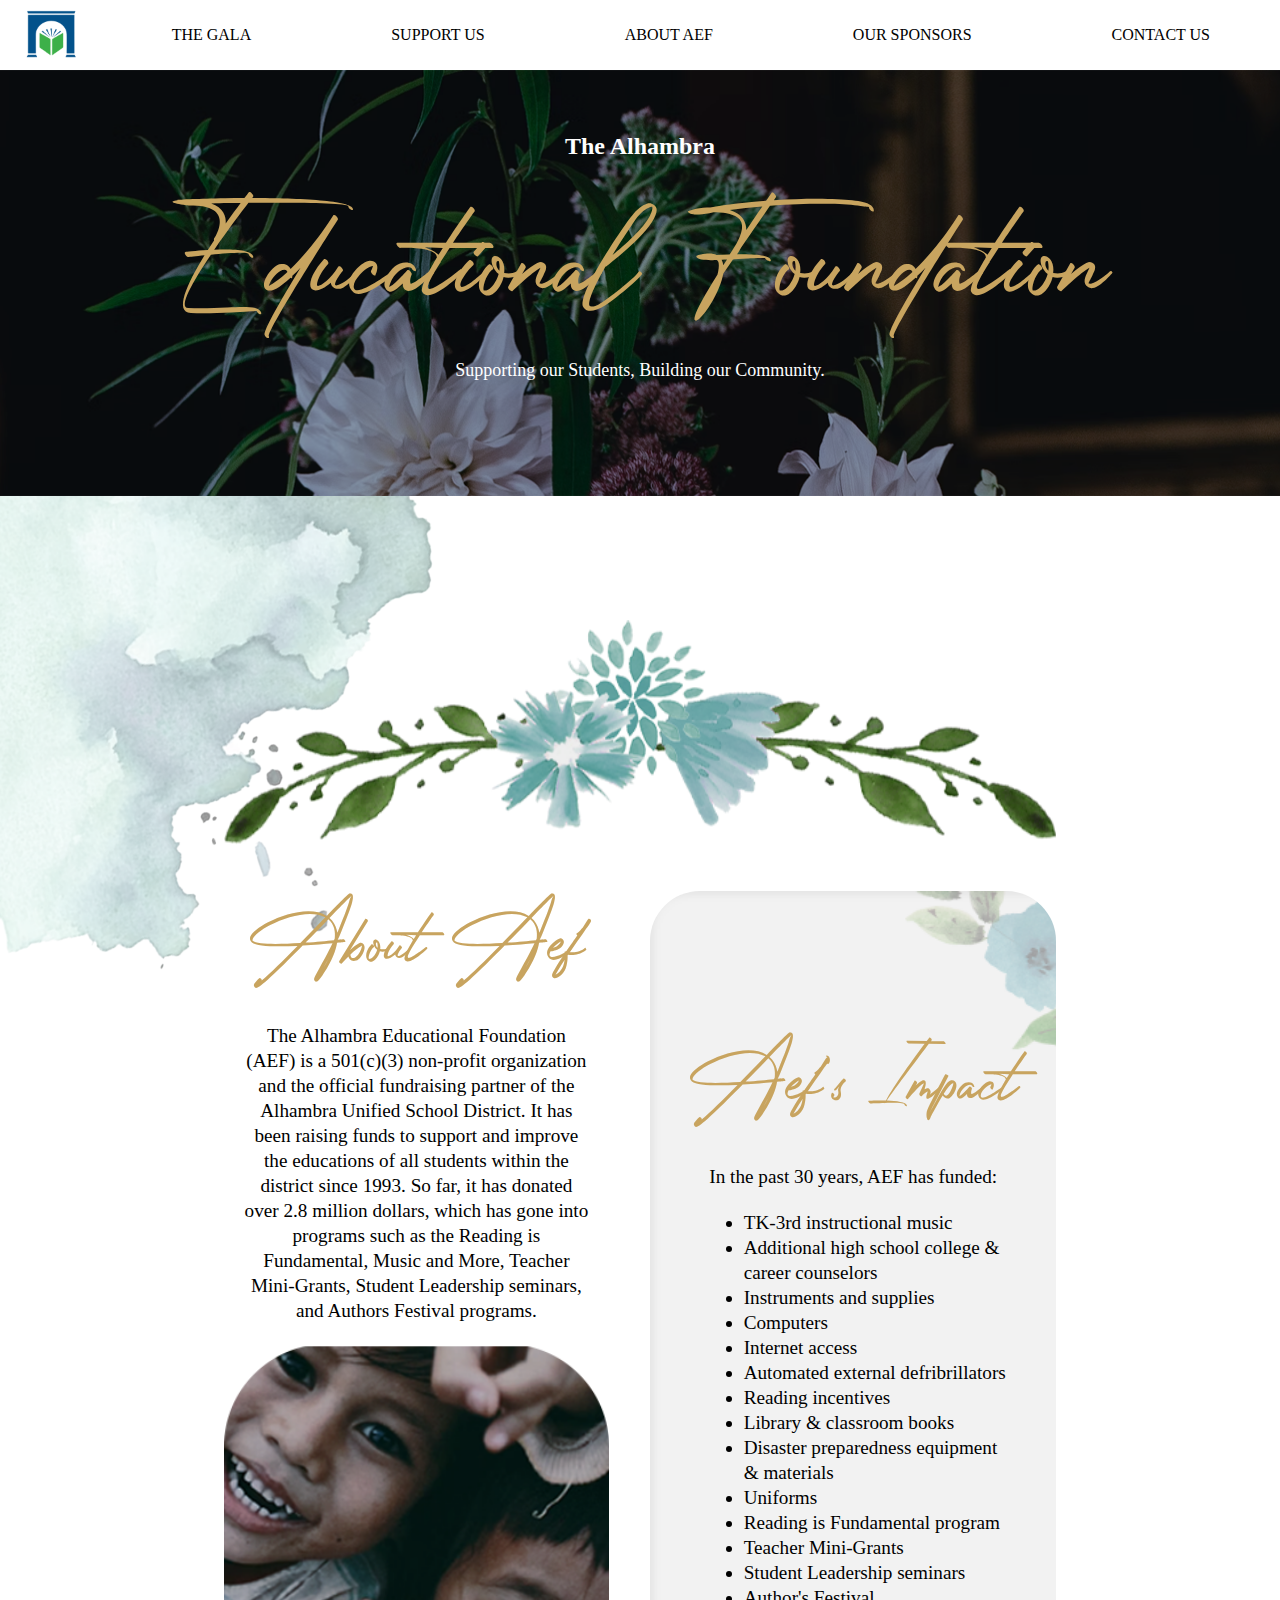
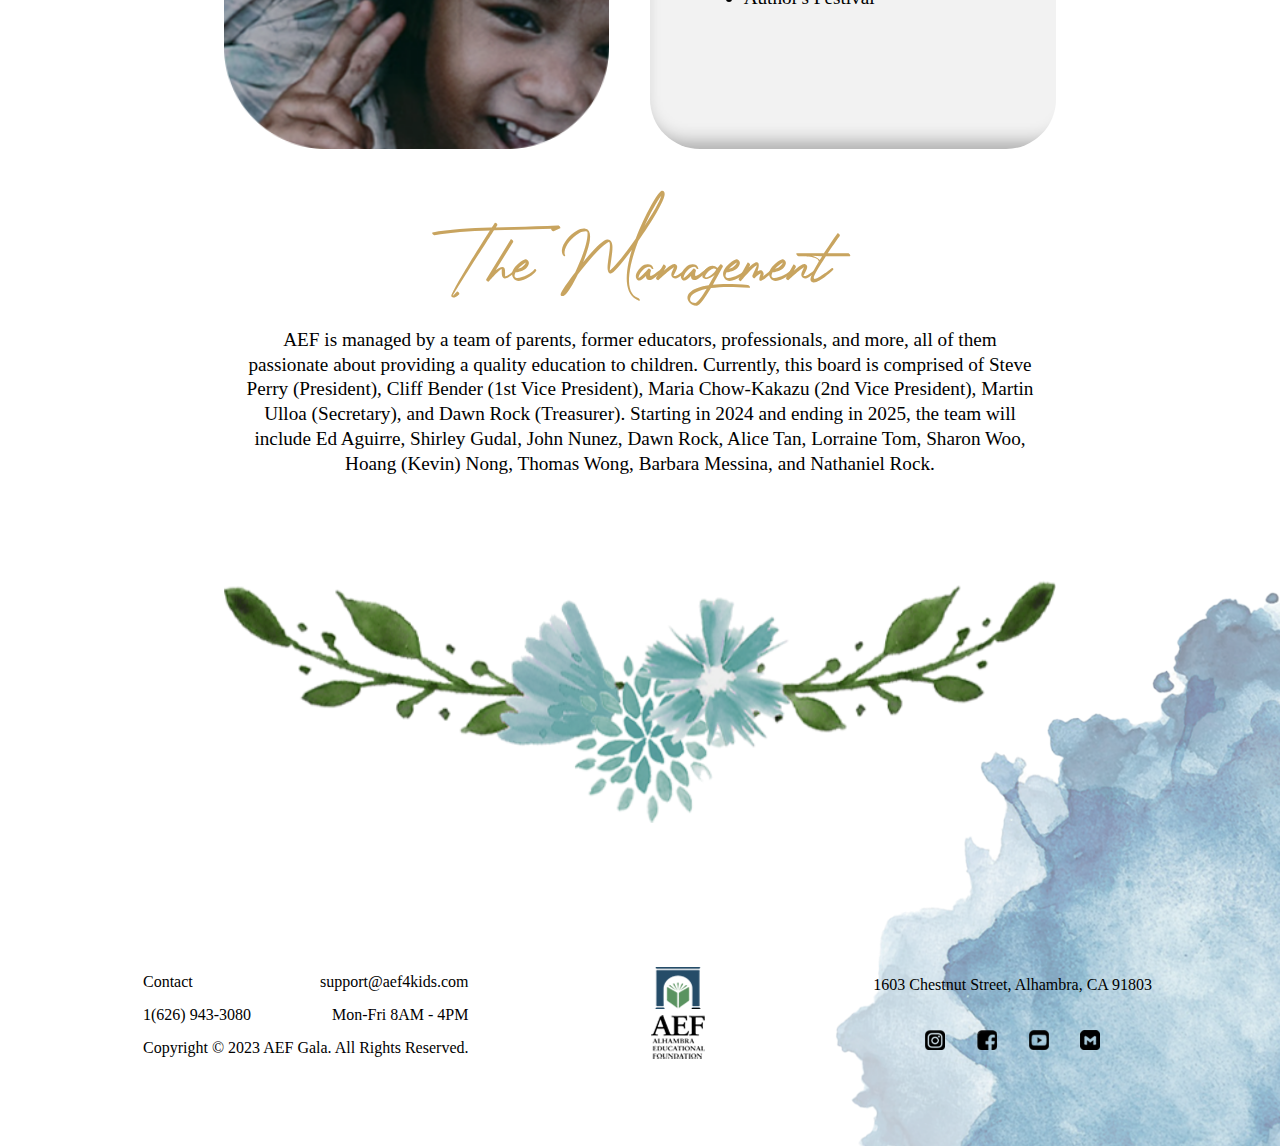
==== commit 6390ba54: "fixed navbar" ====
--- a/website/about.html
+++ b/website/about.html
@@ -27,6 +27,16 @@
             background-position: left -120% top 15%, right -45% bottom -10%;
             background-repeat: no-repeat;
         }
+        @media (max-width:1000px) {
+        body{
+            background-position: left -160% top 20%, right -65% bottom -3%;
+            }
+        }
+        @media (max-width:700px) {
+        body{
+            background-position: left -100% top 20%, right -65% bottom -5%;
+        }
+        }
     </style>    
 </head>
 
@@ -35,12 +45,14 @@
         <header>
         <ul>
             <li class="logo"><img src="images/aef_logo_c.png"></li>
-            <li><a href="gala.html">The Gala</a></li>
-            <li><a href="support.html">Support Us</a></li>
-            <li><a href="about.html">About AEF</a></li>
-            <li><a href="oursponsors.html">Our Sponsors</a></li>
-            <li><a href="contact.html">Contact Us</a></li>
-            <li class="icon"><a href="javascript:void(0);" class="icon" onclick="onMenuClick()"><img src="./images/hamburger.png"></a></li>
+            <ul>
+                <li><a href="gala.html">The Gala</a></li>
+                <li><a href="support.html">Support Us</a></li>
+                <li><a href="about.html">About AEF</a></li>
+                <li><a href="oursponsors.html">Our Sponsors</a></li>
+                <li><a href="contact.html">Contact Us</a></li>
+                <li class="icon"><a href="javascript:void(0);" class="icon" onclick="onMenuClick()"><img src="./images/hamburger.png"></a></li>
+            </ul>
         </ul>
         </header>
     </div>
--- a/website/css/style.css
+++ b/website/css/style.css
@@ -54,8 +54,13 @@
     text-decoration-line: none;
     display: flex;
     align-items: stretch; /* Default */
-    justify-content: space-between;
+    /* justify-content: space-between; */
     width: 100%;
+}
+
+.header ul {
+    display: flex;
+    justify-content: space-around;
 }
 
 .header, a:visited, a{
@@ -311,7 +316,7 @@
 }
 
 .sponcarp2 {
-    margin-top: -55%;
+    margin-top: -55.1%;
 }
 
 .sponsorItem{
@@ -618,6 +623,7 @@
     background-size: cover;
     border-radius: 50px;
     padding: 12% 8%;
+    transition: 0.5s;
 }
 
 .sponsorsItem .row1, .sponsorsItem .row2 {
@@ -632,6 +638,7 @@
     background-color: #eaeaea;
     border-radius: 15px;
     padding: 2%;
+    height: 12%;
 }
 
 .sponsorsItem .row1 #ayc {
@@ -650,6 +657,16 @@
 
 /* contact section */
 
+.contactItem .titles {
+    margin-bottom: 5%;
+    text-transform: Uppercase;
+    font-weight: bold;
+}
+
+.contactItem a {
+    color: #588781;
+}
+
 #contactp1 {
     z-index: 6;
 }
@@ -711,7 +728,7 @@
 
 /* contact cards :-) */
 
-.contactcarousel {
+#contact-carousel {
     display: flex;
     justify-content: space-between;
     gap: 10%;
@@ -740,13 +757,13 @@
     width: 40%;
 }
 
-.contactcarousel .row2 {
+#contact-carousel .row2 {
     display: flex;
     text-align: left;
     justify-content: space-between;
 }
 
-.contactcarousel .column2 {
+#contact-carousel .column2 {
     width: fit-content;
     background-image: none;
     align-items: end;
@@ -754,35 +771,43 @@
     margin-top: -3%;
 }
 
-.contactcarousel .column2 ul li{
+#contact-carousel .column2 ul li{
     list-style-type: none;
     width: fit-content;
 }
 
-.contactcarousel .column2 ul {
+#contact-carousel .column2 ul {
     width: fit-content;
     margin: 0;
     height: 100%;
 }
 
-.contactcarousel .column1 ul {
+#contact-carousel .column1 ul {
     display: flex;
     flex-direction: column;
     justify-content: space-around;
     height: 80%;
 }
 
-.contactcarousel ul {
+#contact-carousel ul {
     display: flex;
     flex-direction: column;
     justify-content: space-around;
     line-height: 25px;
 }
 
-.contactcarousel #next, .contactcarousel #prev {
+#contact-carousel #next, #contact-carousel #prev {
     position: inherit;
     align-self: center;
     margin-top: 20%;
+}
+
+.contactItem {
+    transition: 0.5s;
+}
+
+.contactItem .address a {
+    color: black;
 }
 
 @media (min-width:1100px) {
@@ -799,10 +824,24 @@
         }
     }
 
+    /* css for when contact card overflows */
+    @media (max-width: 1300px) {
+        .conconcar h1 {
+            font-size: 400%;
+        }
+    }
 }
 
 @media (max-width:1100px)  { 
     /* tablet viewport */ 
+
+    .conconcar li {
+        font-size: medium;
+    }
+
+    #contactp1, #contactp2, #contactp3, #contactp4, #contactp5 {
+        width: 45%;
+    }
     
     .header a:not(.icon){
         display: none;
@@ -900,10 +939,117 @@
         margin-bottom: 0;
     }
 
+    .oursponsors-text h1 {
+        margin-bottom: 7%;
+    }
+
 }
 
 @media (max-width:700px)  { 
     /* phone viewport */
+
+    .header ul li {
+        margin-top: -2px;
+    }
+    
+    .contacthero.hero h1 {
+        line-height: 30px;
+        font-size: 400%;
+        height: auto;
+        margin-top: 10%;
+    }
+
+    .conconcar #contactp1, .conconcar #contactp2, .conconcar #contactp3, .conconcar #contactp4, .conconcar #contactp5 {
+        width: 50%;
+        border-radius: 40px;
+    }
+
+    /* width fixes for even smaller viewport (contact) */
+    @media (max-width: 400px) {
+        .conconcar #contactp1, .conconcar #contactp2, .conconcar #contactp3, .conconcar #contactp4, .conconcar #contactp5 {
+            width: 45%;
+        }
+
+        .contacthero.hero h1 {
+            line-height: 70px;
+            font-size: 400%;
+            height: auto;
+            margin-top: 10%;
+        }
+    }
+
+    .conconcar li {
+        font-size: small;
+        line-height: 15px;
+    }
+
+    .conconcar .row2 .column2 {
+        display: none;
+    }
+
+    .conconcar .row2 .column1 {
+        text-align: center;
+    }
+
+    .conconcar h1 {
+        line-height: 35px;
+        padding: 0;
+        margin-bottom: 7%;
+    }
+
+    .oursponsors .oursponsors-text h1 {
+        font-size: 300%;
+        margin-bottom: 10%;
+        line-height: 50px;
+    }
+
+    .sponcarp1, .sponcarp2 {
+        background-image: url(../images/thinblock.png);
+        padding: 15% 10%;
+        gap: 5%;
+        flex-direction: row;
+        flex-wrap: nowrap;
+        height: 140%;
+    }
+
+    .sponcarp1 .row1, .sponcarp1 .row2, .sponcarp2 .row1, .sponcarp2 .row2 {
+        justify-content: space-evenly;
+        width: 50%;
+        flex-wrap: wrap;
+        display: flex;
+        margin: 0;
+        gap: 5%;
+    }
+
+    .content.oursponcon {
+        width: 95%
+    }
+
+    #sponsors-carousel {
+        margin-bottom: 42%;
+    }
+
+    #sponsors-carousel #next, #sponsors-carousel #prev {
+        margin-top: 55%;
+    }
+
+    .sponcarp1 .row1 img, .sponcarp1 .row2 img, .sponcarp2 .row1 img, .sponcarp2 .row2 img {
+        width: 70%;
+        gap: 5%;
+    }
+
+    .sponcarp1 .row1 #ayc {
+        width: 66%;
+        height: 13.33%;
+    }
+
+    .sponcarp2 {
+        margin-top: -211.1%;
+    }
+
+    .oursponsors-text.support-text {
+        padding: 0;
+    }
 
     .aefflex .row1 {
         flex-wrap: wrap;
@@ -1067,4 +1213,8 @@
     .sponsor h1{
         margin-top: 55px;
     }
+
+    .address {
+        margin-bottom: 5%;
+    }
 }